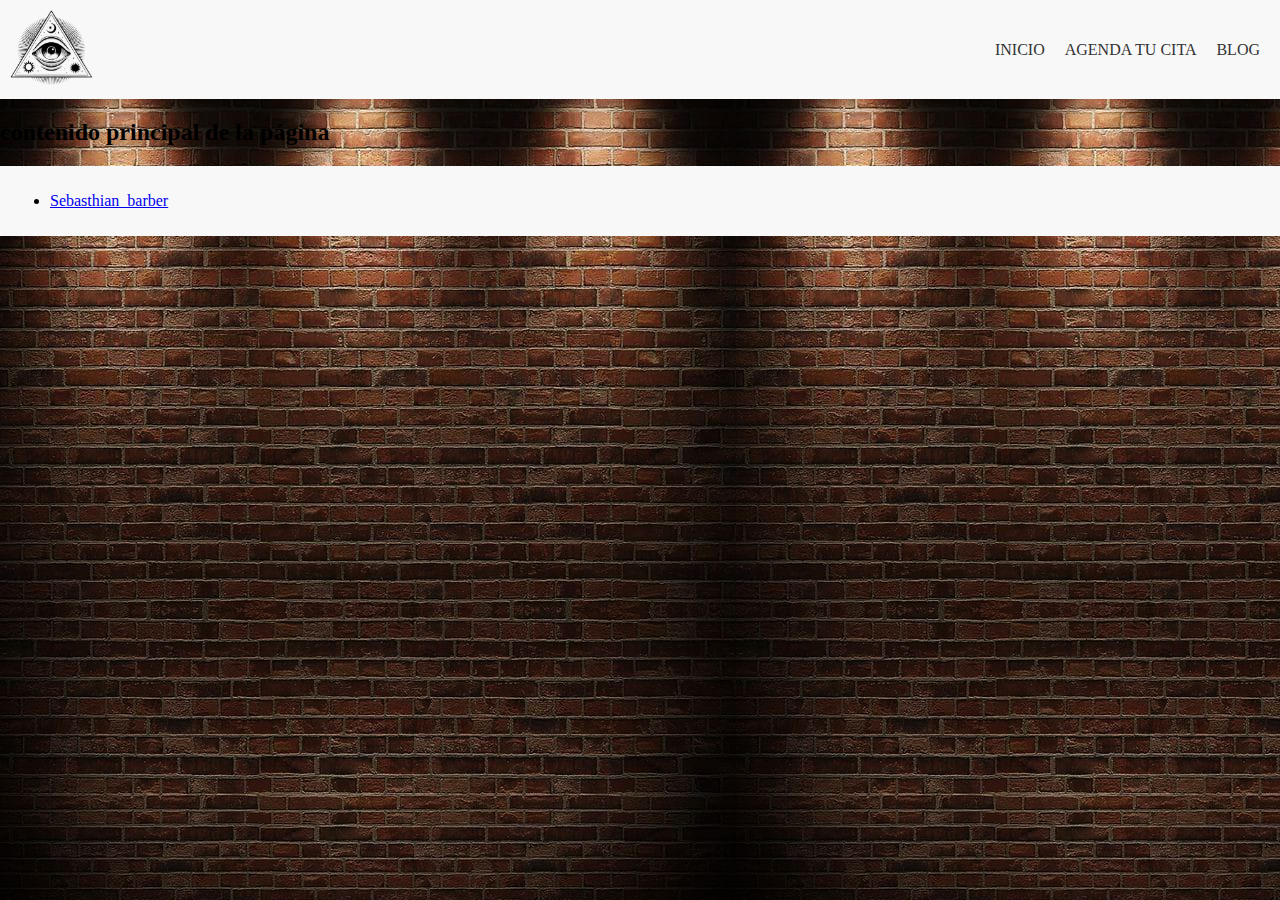
==== src/base.html @ 2759e19b "Se agrega una plantilla base para la construcción de las vistas" ====
<!DOCTYPE html>
<html lang="en">
<head>
    <title>Sebasthian_barber</title>
    <link rel="stylesheet" href="styles.css">
</head>
<body>
    <header>
        <div class="logo">
            <img src="../img/logo (2).png" alt="muy bonita">
        </div>
        <nav>
            <ul>
                <li><a href="index.html">INICIO</a></li>
                <li><a href="index.html">AGENDA TU CITA</a></li>
                <li><a href="index.html">BLOG</a></li>
            </ul>
        </nav>
    </header>
    <main>
        <h2>contenido principal de la página</h2>
    </main>
    <footer>
        <ul>
            <li>
                <a href="www.instagram.com">Sebasthian_barber</a>
            </li>
        </ul>
    </footer>
</html>
---- src/styles.css ----
html, body{
    height: 100%;
    margin: 0;
}

header {
    display: flex;
    justify-content: space-between;
    align-items: center;
    padding: 10px;
    background-color: #f8f8f8;
}
header img {
    max-height: 75px; /* Ajusta el tamaño del logo según sea necesario */
}
nav ul {
    list-style-type: none;
    margin: 0;
    padding: 0;
    display: flex;
}
nav ul li {
    margin: 0 10px;
}
nav ul li a {
    text-decoration: none;
    color: #333;
}

body{
    display: flex;
    flex-direction: column;
    background: url(../img/bricks\ wall\ non-free.jpeg);
    min-height: 100vh;
    margin: 0;
}

main{
    display: flex 1;
}

footer{
    background-color: #f8f8f8;
    padding: 10px;
    align-items: center;
}
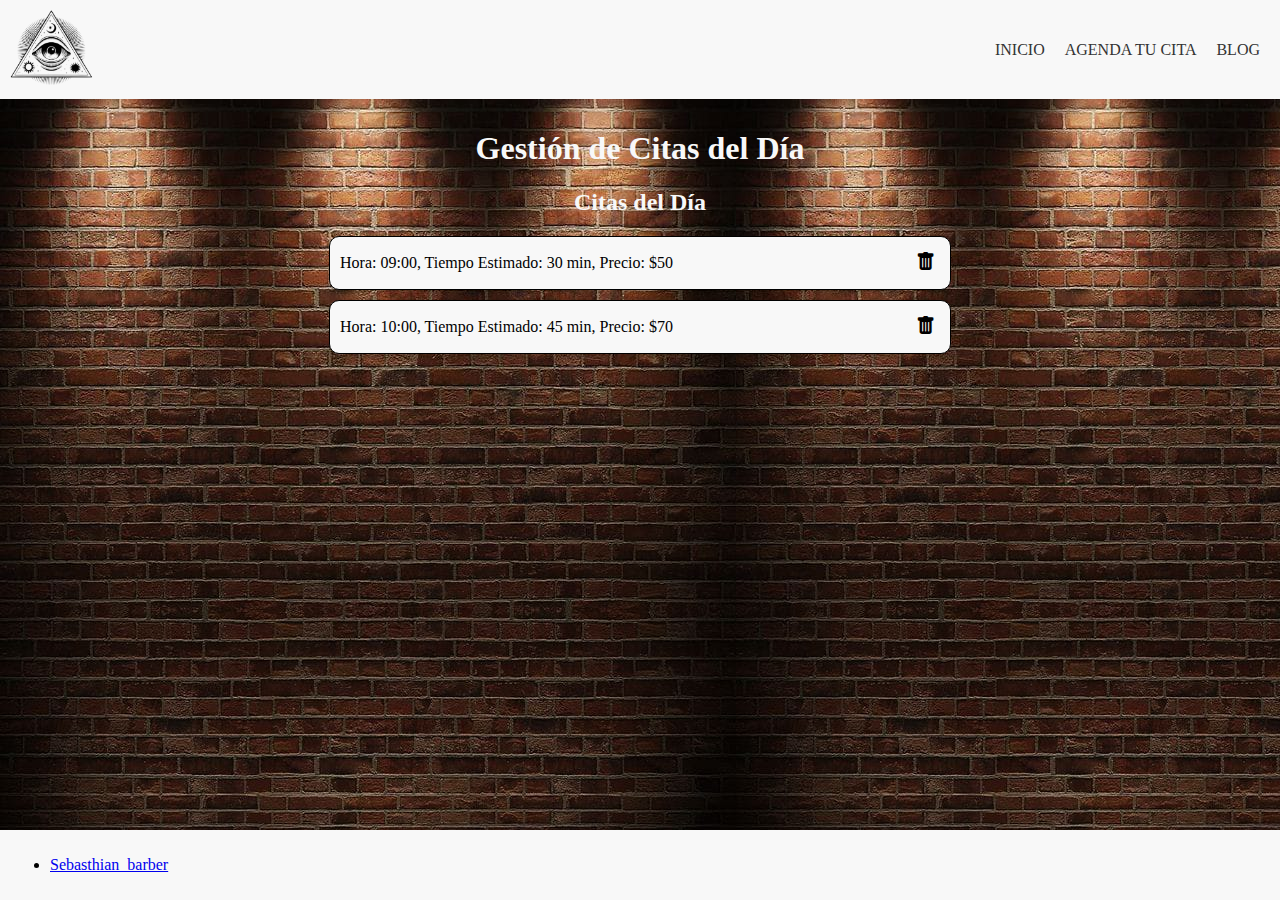
==== commit 71c61eba: "Se modifica la vista para visualización de las citas, se modifican los estilos y se fija el footer a" ====
--- a/src/base.html
+++ b/src/base.html
@@ -3,6 +3,7 @@
 <head>
     <title>Sebasthian_barber</title>
     <link rel="stylesheet" href="styles.css">
+    <link rel="stylesheet" href="https://cdn.jsdelivr.net/npm/bootstrap-icons@1.3.0/font/bootstrap-icons.css">
 </head>
 <body>
     <header>
@@ -18,7 +19,12 @@
         </nav>
     </header>
     <main>
-        <h2>contenido principal de la página</h2>
+        <h1>Gestión de Citas del Día</h1>
+        <div id="citas">
+            <h2>Citas del Día</h2>
+            <ul id="listaCitas"></ul>
+        </div>
+    <script src="agenda.js"></script>
     </main>
     <footer>
         <ul>
--- a/src/styles.css
+++ b/src/styles.css
@@ -11,7 +11,7 @@
     background-color: #f8f8f8;
 }
 header img {
-    max-height: 75px; /* Ajusta el tamaño del logo según sea necesario */
+    max-height: 75px;
 }
 nav ul {
     list-style-type: none;
@@ -32,15 +32,69 @@
     flex-direction: column;
     background: url(../img/bricks\ wall\ non-free.jpeg);
     min-height: 100vh;
-    margin: 0;
 }
 
 main{
     display: flex 1;
+    padding: 10px;
+    align-items: center;
+    text-align: center;
+    color: #f8f8f8;
 }
 
 footer{
     background-color: #f8f8f8;
+    align-items: center;
     padding: 10px;
+    position: fixed;
+    left: 0%;
+    bottom: 0%;
+    right: 0%;
+}
+
+.cita-banner {
+    color: black;
+    cursor: pointer;
+    display: flex;
+    padding: 10px;
+    border: 1px solid black;
+    background-color: #f8f8f8;
+    margin-bottom: 5px;
+    margin-top: 5px;
+    border-radius: 10px;
+    justify-content: space-between;
     align-items: center;
+    max-width: 600px; 
+    margin: 10px auto; 
+    box-shadow: 0 4px 8px rgba(0, 0, 0, 0.1);
+}
+.cita-detalles {
+    color: black;
+    display: none;
+    padding-left: 20px;
+    background-color: #f8f8f8;
+    padding: 10px;
+    border-radius: 10px;
+    max-width: 600px; 
+    margin: 10px auto; 
+    box-shadow: 0 4px 8px rgba(0, 0, 0, 0.1);
+}
+
+#listaCitas {
+    list-style-type: none;
+    padding: 0;
+}
+
+.eliminar-btn {
+    background-color: transparent;
+    border: none;
+    color: #000;
+    cursor: pointer;
+    font-size: 1.2em;
+    padding: 5px;
+    border-radius: 50%;
+    transition: color 0.3s ease;
+}
+.eliminar-btn:hover {
+    color: red;
 }